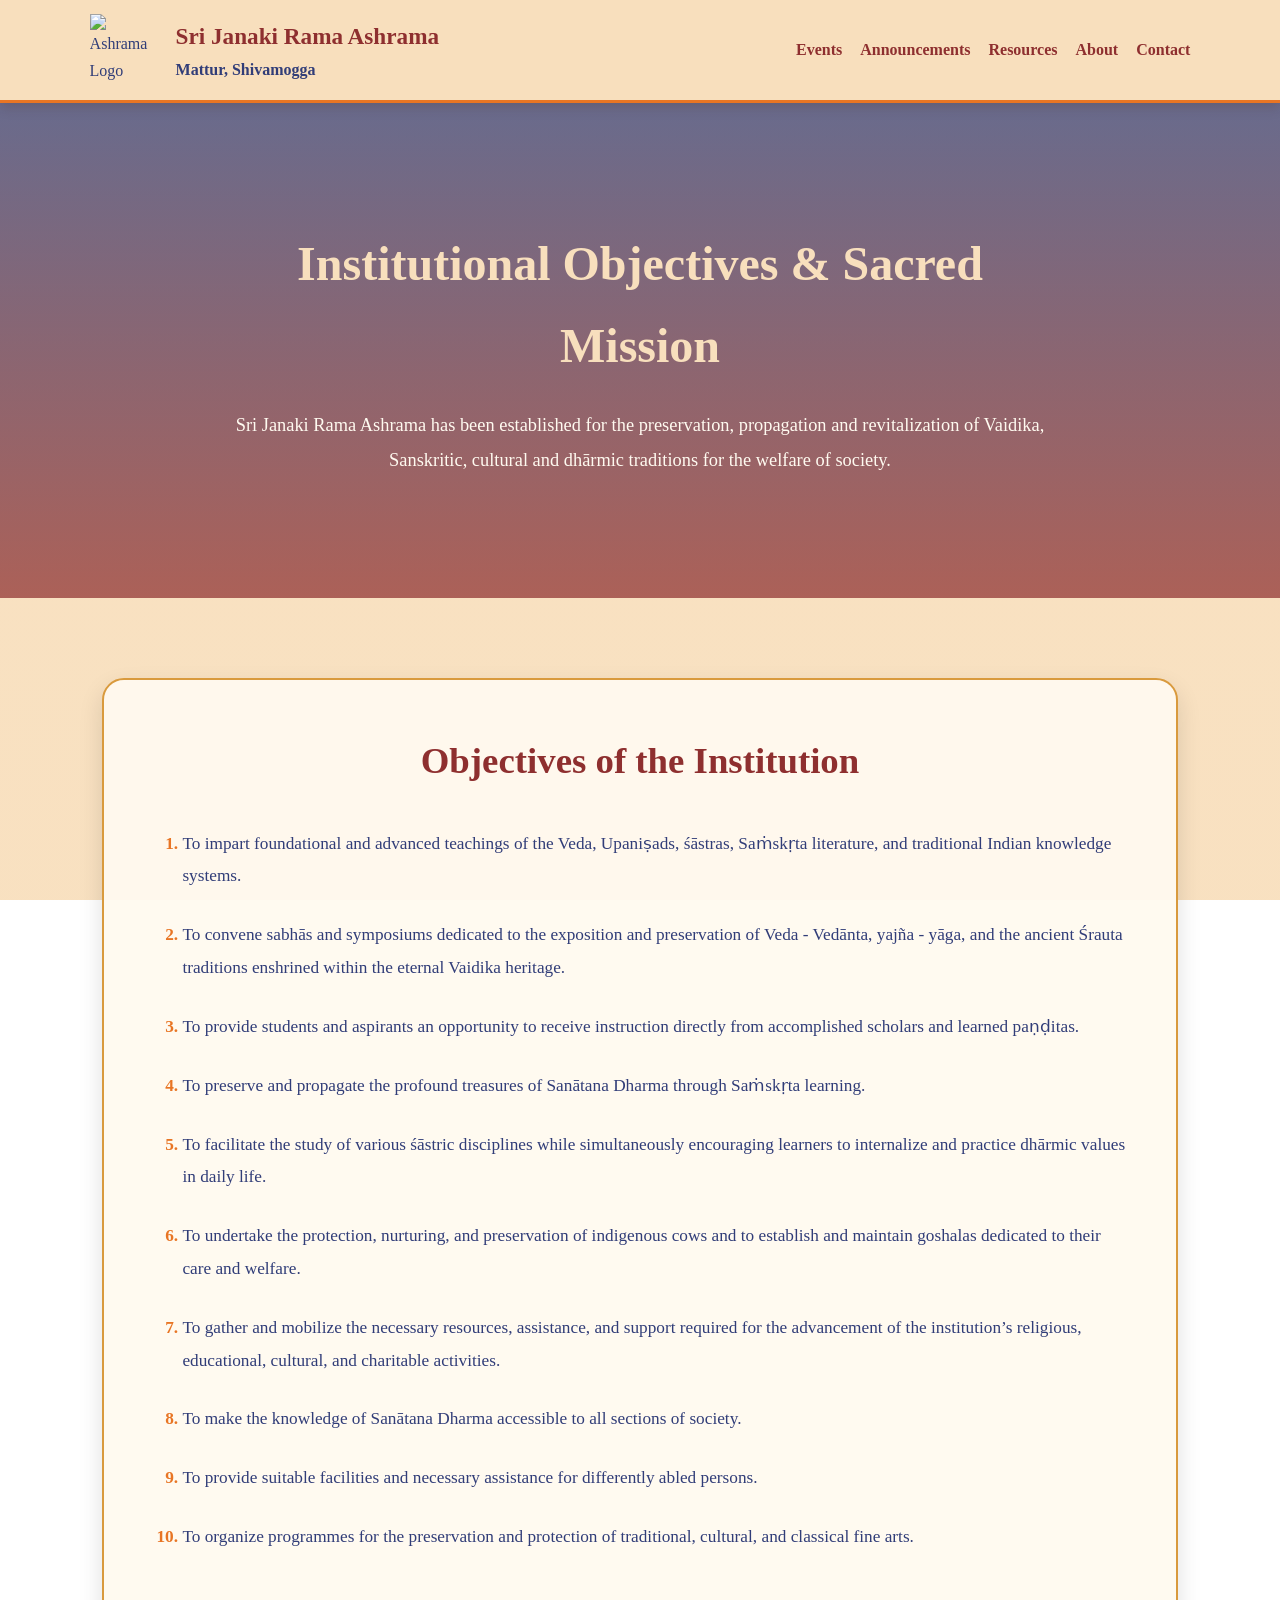
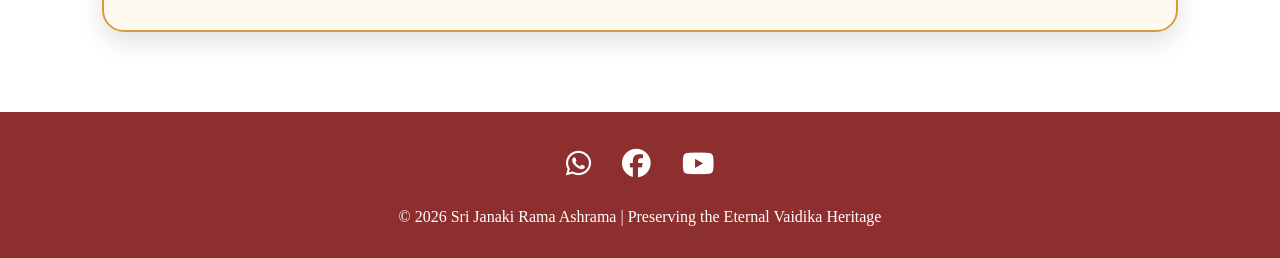
==== announcements.html @ 11c40f51 "Announcement page added" ====
<!DOCTYPE html> 
<html lang="en">
   <head>
      <meta charset="UTF-8" />
      <meta name="viewport" content="width=device-width, initial-scale=1.0" />
      <title>Announcements | Sri Janaki Rama Ashrama</title>
      <link rel="stylesheet" href="style.css" />
      <link rel="stylesheet"     href="https://cdnjs.cloudflare.com/ajax/libs/font-awesome/6.5.0/css/all.min.css" />
   </head>
   <body>
      <!-- HEADER -->   
      <header class="site-header">
         <div class="logo-area">
            <img src="assets/logo.png" alt="Ashrama Logo" />        
            <div>
               <h1>Sri Janaki Rama Ashrama</h1>
               <p>Mattur, Shivamogga</p>
            </div>
         </div>
         <nav>       <a href="index.html#events">Events</a>       <a href="announcements.html">Announcements</a>       <a href="index.html#resources">Resources</a>       <a href="index.html#about">About</a>       <a href="index.html#contact">Contact</a>     </nav>
      </header>
      <!-- HERO SECTION -->   
      <section class="announcement-hero">
         <div class="overlay"></div>
         <div class="announcement-content">
            <h2>Institutional Objectives & Sacred Mission</h2>
            <p>         Sri Janaki Rama Ashrama has been established for the preservation,         propagation and revitalization of Vaidika, Sanskritic, cultural         and dhārmic traditions for the welfare of society.       </p>
         </div>
      </section>
      <!-- MAIN CONTENT -->   
      <main class="announcement-page">
         <section class="announcement-card">
            <h2>Objectives of the Institution</h2>
            <ol class="objectives-list">
               <li>           To impart foundational and advanced teachings of the Veda,           Upaniṣads, śāstras, Saṁskṛta literature, and traditional           Indian knowledge systems.         </li>
               <li>           To convene sabhās and symposiums dedicated to the exposition           and preservation of Veda - Vedānta, yajña - yāga, and the           ancient Śrauta traditions enshrined within the eternal           Vaidika heritage.         </li>
               <li>           To provide students and aspirants an opportunity to receive           instruction directly from accomplished scholars and learned           paṇḍitas.         </li>
               <li>           To preserve and propagate the profound treasures of           Sanātana Dharma through Saṁskṛta learning.         </li>
               <li>           To facilitate the study of various śāstric disciplines while           simultaneously encouraging learners to internalize and practice           dhārmic values in daily life.         </li>
               <li>           To undertake the protection, nurturing, and preservation of           indigenous cows and to establish and maintain goshalas           dedicated to their care and welfare.         </li>
               <li>           To gather and mobilize the necessary resources, assistance,           and support required for the advancement of the institution’s           religious, educational, cultural, and charitable activities.         </li>
               <li>           To make the knowledge of Sanātana Dharma accessible to all           sections of society.         </li>
               <li>           To provide suitable facilities and necessary assistance for           differently abled persons.         </li>
               <li>           To organize programmes for the preservation and protection           of traditional, cultural, and classical fine arts.         </li>
            </ol>
         </section>
      </main>
      <!-- FOOTER -->   
      <footer>
         <div class="social-icons">        <a href="https://wa.me/919449998534" target="_blank">         <i class="fab fa-whatsapp"></i>       </a>        <a href="#" target="_blank">         <i class="fab fa-facebook"></i>       </a>        <a href="#" target="_blank">         <i class="fab fa-youtube"></i>       </a>      </div>
         <p>       © 2026 Sri Janaki Rama Ashrama |       Preserving the Eternal Vaidika Heritage     </p>
      </footer>
   </body>
</html>
---- style.css ----
:root {
  --cream: #f8dfbd;
  --saffron: #e87524;
  --maroon: #8e2f2f;
  --deep-blue: #313d78;
  --gold: #d99a3d;
  --white: #fffaf0;
  --shadow: rgba(75, 35, 15, 0.2);
}

* {
  box-sizing: border-box;
  margin: 0;
  padding: 0;
}

html {
  scroll-behavior: smooth;
}

body {
  font-family: Georgia, "Noto Serif Kannada", serif;
  background:
    linear-gradient(rgba(248, 223, 189, 0.92), rgba(248, 223, 189, 0.95)),
    url("assets/background.jpg");
  background-size: cover;
  background-attachment: fixed;
  background-position: center;
  color: var(--deep-blue);
  line-height: 1.7;
}

.site-header {
  position: sticky;
  top: 0;
  z-index: 10;
  background: rgba(248, 223, 189, 0.96);
  border-bottom: 3px solid var(--saffron);
  padding: 14px 7%;
  display: flex;
  justify-content: space-between;
  align-items: center;
  box-shadow: 0 4px 12px var(--shadow);
}

.logo-area {
  display: flex;
  align-items: center;
  gap: 14px;
}

.logo-area img {
  width: 72px;
  height: 72px;
  object-fit: contain;
}

.logo-area h1 {
  color: var(--maroon);
  font-size: 1.45rem;
}

.logo-area p {
  color: var(--deep-blue);
  font-weight: bold;
}

nav {
  display: flex;
  gap: 18px;
  flex-wrap: wrap;
}

nav a {
  color: var(--maroon);
  text-decoration: none;
  font-weight: bold;
}

nav a:hover {
  color: var(--saffron);
}

.hero {
  min-height: 70vh;
  display: flex;
  align-items: center;
  justify-content: center;
  text-align: center;
  padding: 80px 8%;
  border-bottom: 2px solid var(--gold);
}

.hero-content {
  max-width: 900px;
  background: rgba(255, 250, 240, 0.86);
  border: 2px solid var(--saffron);
  border-radius: 22px;
  padding: 45px;
  box-shadow: 0 10px 30px var(--shadow);
}

.hero h2 {
  color: var(--maroon);
  font-size: 2.4rem;
  margin-bottom: 18px;
}

.btn {
  display: inline-block;
  margin-top: 24px;
  padding: 12px 28px;
  background: var(--maroon);
  color: white;
  text-decoration: none;
  border-radius: 30px;
  font-weight: bold;
}

.btn:hover {
  background: var(--saffron);
}

.section {
  padding: 70px 8%;
}

.section.alt {
  background: rgba(255, 250, 240, 0.55);
}

.section h2 {
  color: var(--maroon);
  font-size: 2rem;
  margin-bottom: 28px;
  border-left: 8px solid var(--saffron);
  padding-left: 14px;
}

.cards {
  display: grid;
  grid-template-columns: repeat(auto-fit, minmax(260px, 1fr));
  gap: 24px;
}

.card,
.announcement,
.donation-box {
  background: var(--white);
  border: 1px solid var(--gold);
  border-radius: 18px;
  padding: 22px;
  box-shadow: 0 6px 18px var(--shadow);
}

.card img,
.announcement img {
  width: 100%;
  border-radius: 14px;
  margin-bottom: 15px;
}

.card h3,
.announcement h3,
.donation-box h3 {
  color: var(--maroon);
  margin-bottom: 10px;
}

.announcement {
  display: grid;
  grid-template-columns: 240px 1fr;
  gap: 24px;
  align-items: center;
}

.gallery {
  display: grid;
  grid-template-columns: repeat(auto-fit, minmax(220px, 1fr));
  gap: 18px;
}

.gallery img {
  width: 100%;
  height: 220px;
  object-fit: cover;
  border: 3px solid var(--saffron);
  border-radius: 18px;
  background: var(--white);
}

.donation-box {
  margin-top: 25px;
  max-width: 520px;
}

footer {
  background: var(--maroon);
  color: white;
  text-align: center;
  padding: 28px 8%;
}

.social-icons {
  margin-bottom: 14px;
}

.social-icons a {
  color: white;
  font-size: 1.8rem;
  margin: 0 12px;
  text-decoration: none;
}

.social-icons a:hover {
  color: var(--gold);
}

@media (max-width: 768px) {
  .site-header {
    flex-direction: column;
    gap: 12px;
  }

  nav {
    justify-content: center;
  }

  .hero h2 {
    font-size: 1.8rem;
  }

  .hero-content {
    padding: 28px;
  }

  .announcement {
    grid-template-columns: 1fr;
  }
}
/* ============================= */
/* ANNOUNCEMENTS PAGE            */
/* ============================= */
.announcement-hero {
	position: relative;
	min-height: 55vh;
	background: url("assets/background.jpg");
	background-size: cover;
	background-position: center;
	display: flex;
	align-items: center;
	justify-content: center;
	text-align: center;
}

.overlay {
	position: absolute;
	inset: 0;
	background: linear-gradient(rgba(49, 61, 120, 0.72), rgba(142, 47, 47, 0.72));
}

.announcement-content {
	position: relative;
	z-index: 2;
	max-width: 900px;
	padding: 40px;
	color: #fffaf0;
}

.announcement-content h2 {
	font-size: 3rem;
	margin-bottom: 22px;
	color: #f8dfbd;
}

.announcement-content p {
	font-size: 1.15rem;
	line-height: 1.9;
}

.announcement-page {
	padding: 80px 8%;
}

.announcement-card {
	background: rgba(255, 250, 240, 0.95);
	border: 2px solid #d99a3d;
	border-radius: 22px;
	padding: 50px;
	box-shadow: 0 10px 25px rgba(0, 0, 0, 0.12);
}

.announcement-card h2 {
	color: #8e2f2f;
	font-size: 2.3rem;
	margin-bottom: 35px;
	text-align: center;
}

.objectives-list {
	padding-left: 28px;
}

.objectives-list li {
	margin-bottom: 26px;
	line-height: 1.9;
	font-size: 1.08rem;
	color: #313d78;
}

.objectives-list li::marker {
	color: #e87524;
	font-weight: bold;
}

@media (max-width: 768px) {
	.announcement-content h2 {
		font-size: 2rem;
	}

	.announcement-card {
		padding: 30px;
	}

	.objectives-list li {
		font-size: 1rem;
	}
}
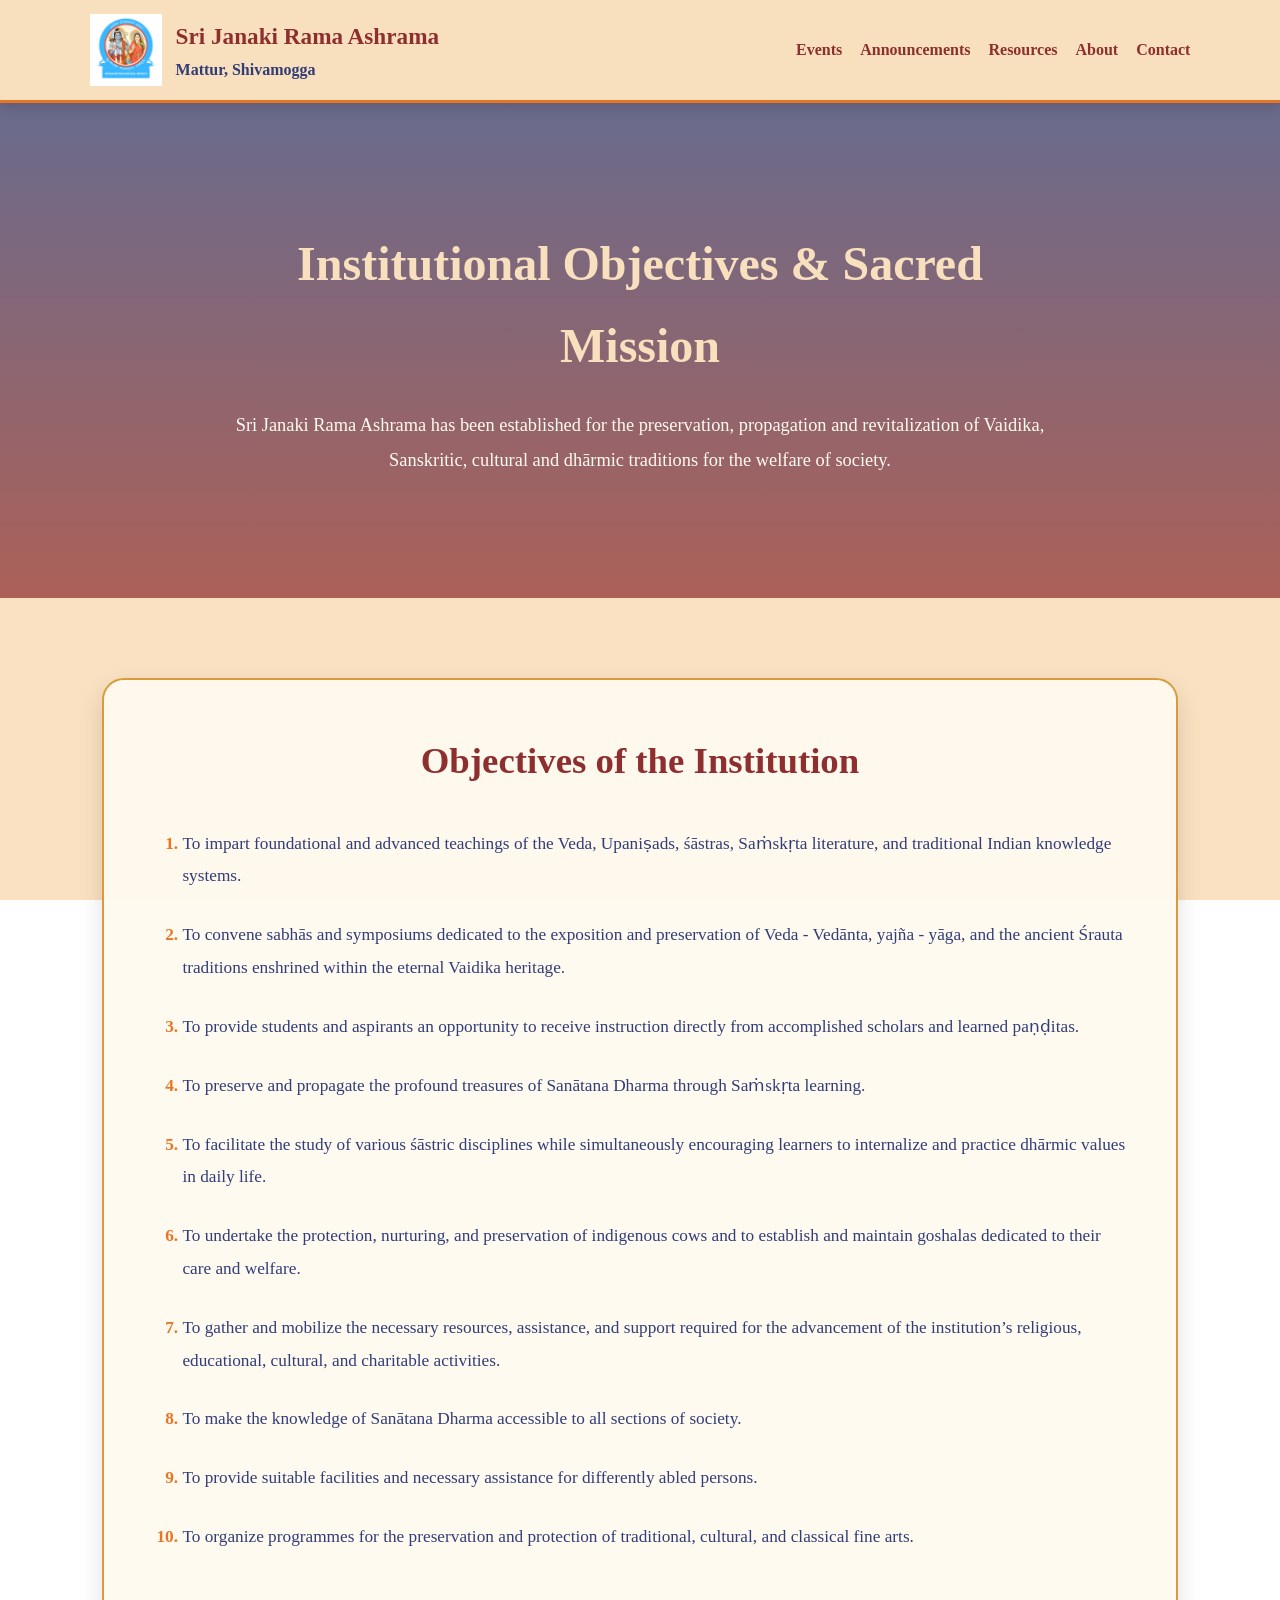
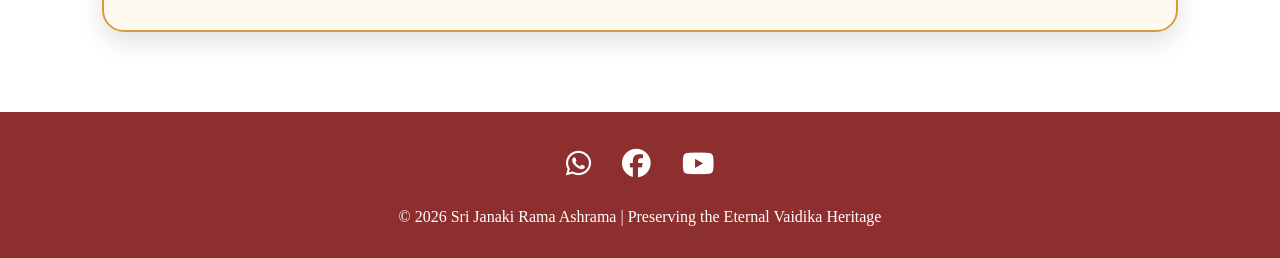
==== commit 90056949: "Update announcements.html" ====
--- a/announcements.html
+++ b/announcements.html
@@ -11,7 +11,7 @@
       <!-- HEADER -->   
       <header class="site-header">
          <div class="logo-area">
-            <img src="assets/logo.png" alt="Ashrama Logo" />        
+            <img src="assets/Logo.png" alt="Ashrama Logo" />        
             <div>
                <h1>Sri Janaki Rama Ashrama</h1>
                <p>Mattur, Shivamogga</p>
@@ -51,4 +51,4 @@
          <p>       © 2026 Sri Janaki Rama Ashrama |       Preserving the Eternal Vaidika Heritage     </p>
       </footer>
    </body>
-</html>+</html>
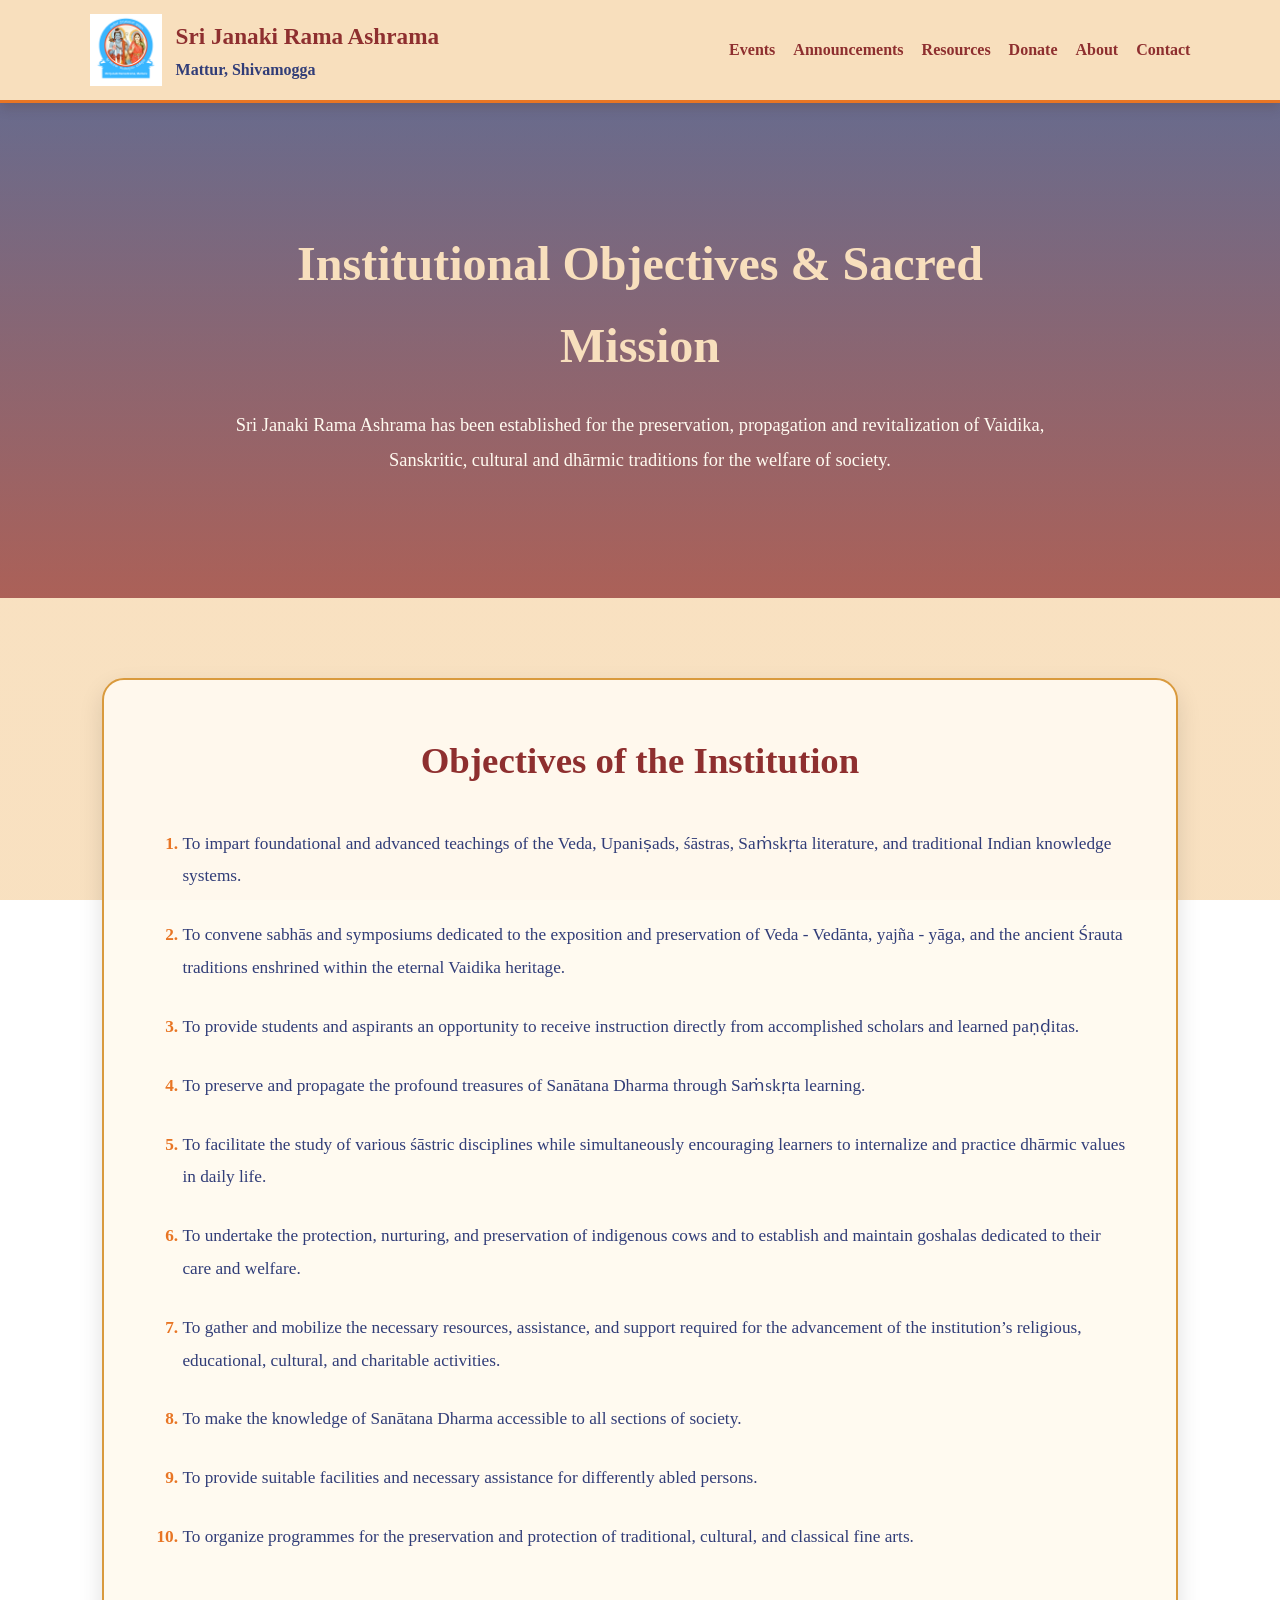
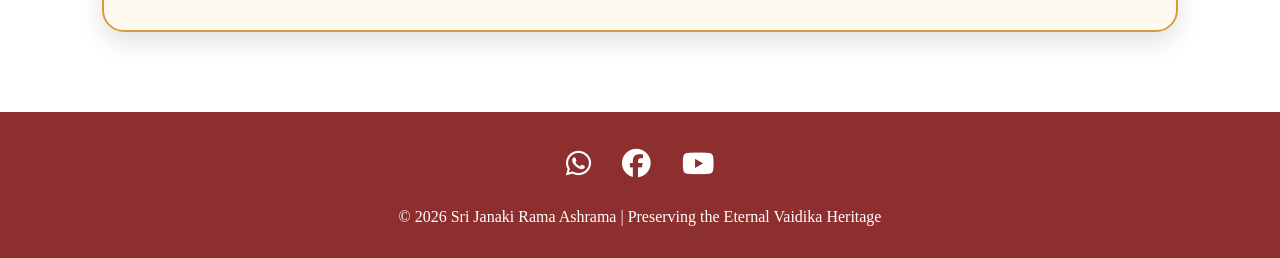
==== commit 12ac6d8a: "Added donation page link" ====
--- a/announcements.html
+++ b/announcements.html
@@ -17,7 +17,7 @@
                <p>Mattur, Shivamogga</p>
             </div>
          </div>
-         <nav>       <a href="index.html#events">Events</a>       <a href="announcements.html">Announcements</a>       <a href="index.html#resources">Resources</a>       <a href="index.html#about">About</a>       <a href="index.html#contact">Contact</a>     </nav>
+         <nav>       <a href="index.html#events">Events</a>       <a href="announcements.html">Announcements</a>       <a href="index.html#resources">Resources</a>  <a href="donation.html">Donate</a>     <a href="index.html#about">About</a>       <a href="index.html#contact">Contact</a>     </nav>
       </header>
       <!-- HERO SECTION -->   
       <section class="announcement-hero">
--- a/style.css
+++ b/style.css
@@ -326,3 +326,107 @@
 		font-size: 1rem;
 	}
 }
+/* ============================= */
+/* DONATION PAGE                 */
+/* ============================= */
+
+.donation-page {
+  min-height: 75vh;
+  padding: 80px 8%;
+}
+
+.donation-card {
+  max-width: 1050px;
+  margin: auto;
+  background: rgba(255, 250, 240, 0.95);
+  border: 2px solid var(--gold);
+  border-radius: 24px;
+  padding: 50px;
+  box-shadow: 0 10px 28px var(--shadow);
+}
+
+.donation-card h2 {
+  text-align: center;
+  color: var(--maroon);
+  font-size: 2.4rem;
+  margin-bottom: 20px;
+}
+
+.donation-intro {
+  text-align: center;
+  max-width: 800px;
+  margin: 0 auto 40px;
+  font-size: 1.08rem;
+}
+
+.donation-grid {
+  display: grid;
+  grid-template-columns: 1.2fr 0.8fr;
+  gap: 35px;
+  align-items: center;
+}
+
+.bank-details,
+.qr-box {
+  background: var(--white);
+  border: 1px solid var(--gold);
+  border-radius: 18px;
+  padding: 28px;
+}
+
+.bank-details h3,
+.qr-box h3 {
+  color: var(--maroon);
+  margin-bottom: 18px;
+}
+
+.bank-details p {
+  margin-bottom: 12px;
+}
+
+.qr-box {
+  text-align: center;
+}
+
+.qr-placeholder {
+  width: 260px;
+  height: 260px;
+  margin: 20px auto;
+  background: #fff;
+  border: 3px dashed var(--saffron);
+  border-radius: 18px;
+  display: flex;
+  align-items: center;
+  justify-content: center;
+}
+
+.qr-placeholder img {
+  max-width: 230px;
+  max-height: 230px;
+  object-fit: contain;
+}
+
+.qr-note {
+  font-size: 0.9rem;
+  color: var(--maroon);
+}
+
+@media (max-width: 768px) {
+  .donation-card {
+    padding: 30px;
+  }
+
+  .donation-grid {
+    grid-template-columns: 1fr;
+  }
+
+  .qr-placeholder {
+    width: 220px;
+    height: 220px;
+  }
+
+  .qr-placeholder img {
+    max-width: 195px;
+    max-height: 195px;
+  }
+}
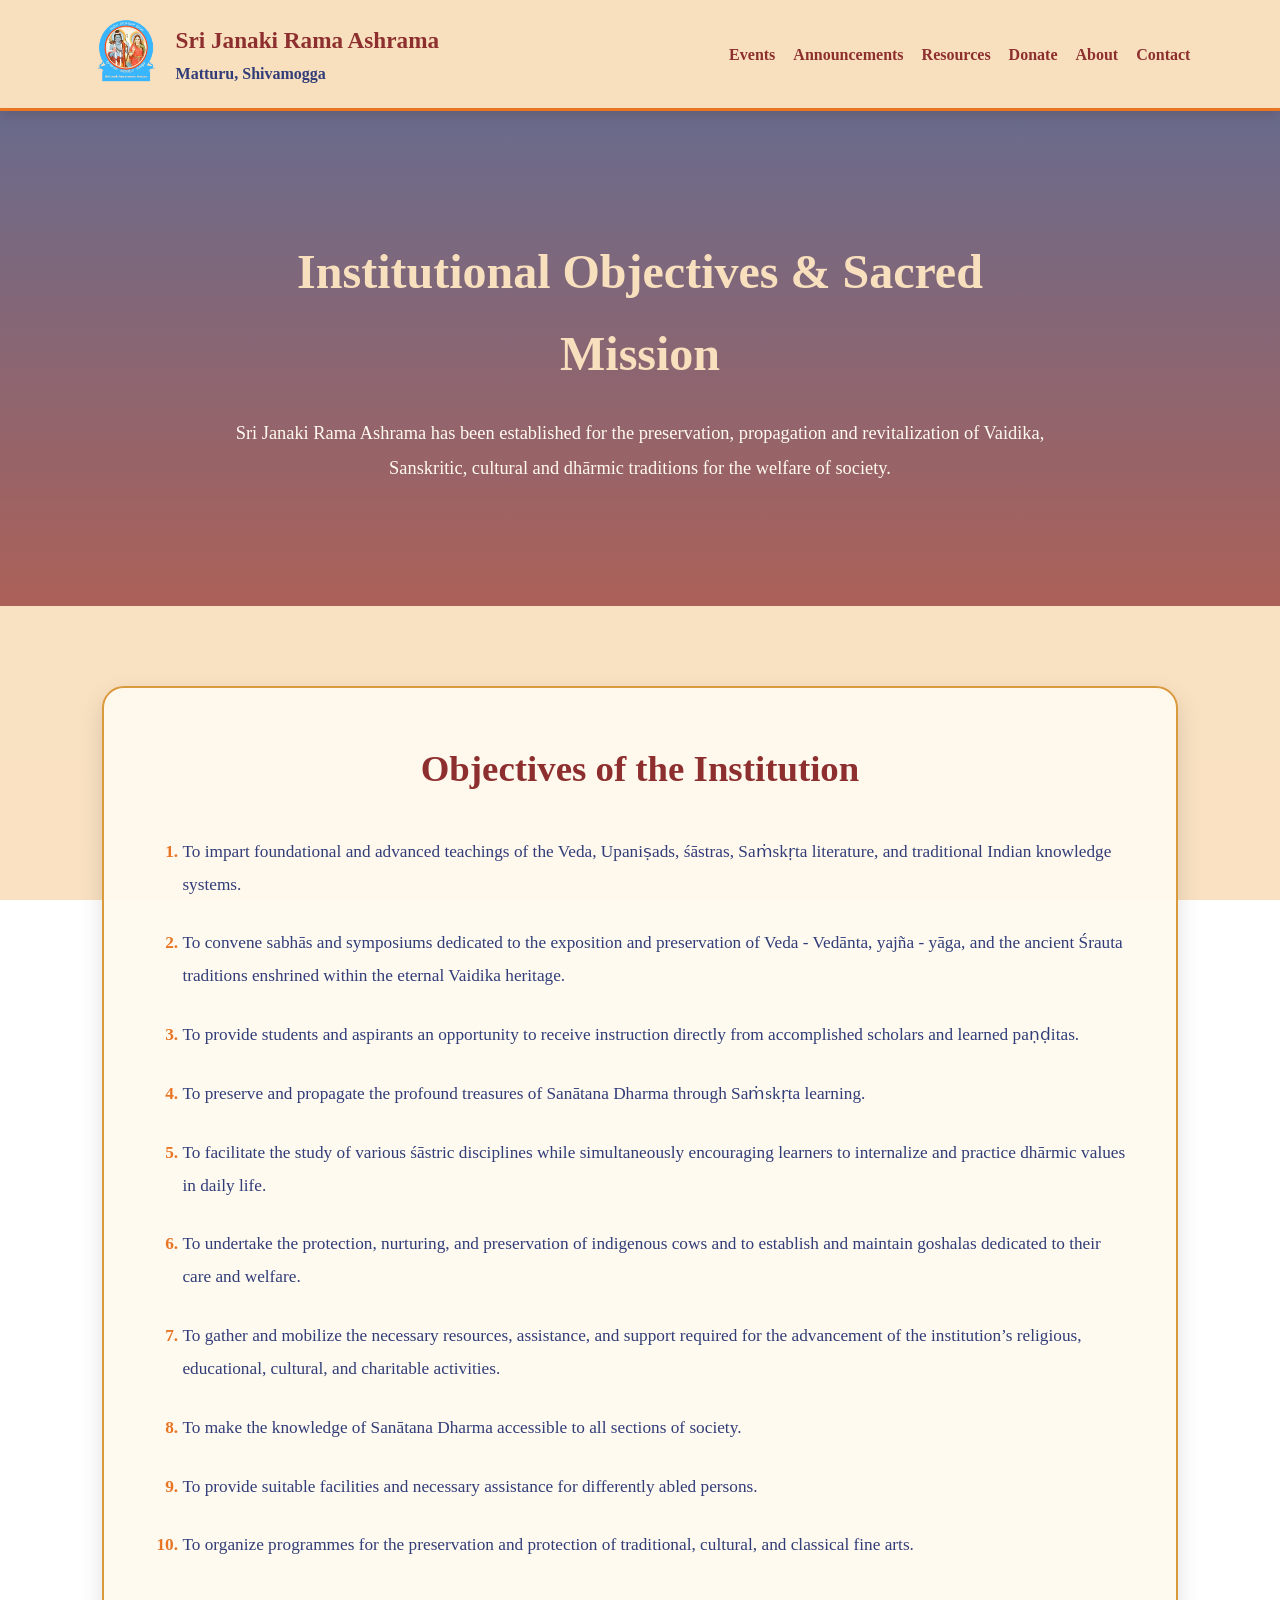
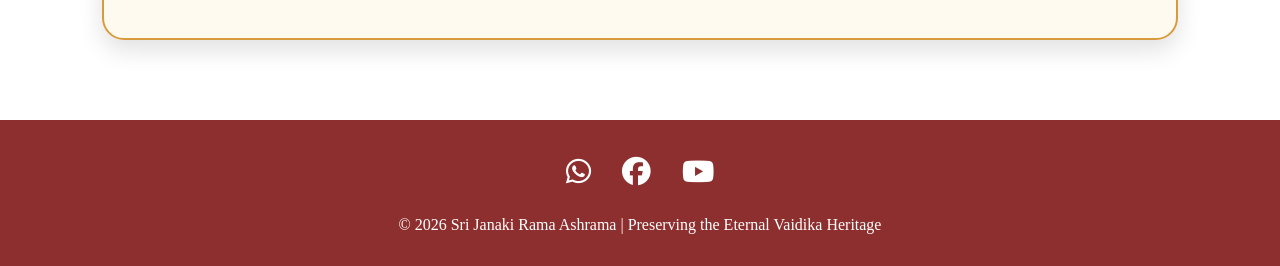
==== commit 11229bcc: "Updated logo text click" ====
--- a/announcements.html
+++ b/announcements.html
@@ -11,12 +11,16 @@
       <!-- HEADER -->   
       <header class="site-header">
          <div class="logo-area">
-            <img src="assets/Logo.png" alt="Ashrama Logo" />        
-            <div>
-               <h1>Sri Janaki Rama Ashrama</h1>
-               <p>Mattur, Shivamogga</p>
-            </div>
-         </div>
+      <a href="index.html" class="logo-link">
+        <img src="assets/Logo.png" alt="Ashrama Logo" />
+      </a>
+      <a href="index.html" class="title-link">
+        <div>
+          <h1>Sri Janaki Rama Ashrama</h1>
+          <p>Matturu, Shivamogga</p>
+        </div>
+      </a>
+    </div>
          <nav>       <a href="index.html#events">Events</a>       <a href="announcements.html">Announcements</a>       <a href="index.html#resources">Resources</a>  <a href="donation.html">Donate</a>     <a href="index.html#about">About</a>       <a href="index.html#contact">Contact</a>     </nav>
       </header>
       <!-- HERO SECTION -->   
--- a/style.css
+++ b/style.css
@@ -82,13 +82,75 @@
 }
 
 .hero {
+  position: relative;
+
   min-height: 70vh;
+
   display: flex;
   align-items: center;
   justify-content: center;
+
   text-align: center;
+
   padding: 80px 8%;
-  border-bottom: 2px solid var(--gold);
+
+  overflow: hidden;
+}
+
+/* Background Image */
+.hero::before {
+  content: "";
+
+  position: absolute;
+  inset: 0;
+
+  background:
+    linear-gradient(
+      rgba(0,0,0,0.18),
+      rgba(0,0,0,0.18)
+    ),
+    url("assets/hero-bg.jpg");
+
+  background-size: cover;
+  background-position: center;
+
+  opacity: 0.62;
+
+  z-index: 0;
+}
+
+/* Color Overlay */
+.hero::after {
+  content: "";
+
+  position: absolute;
+  inset: 0;
+
+  background:
+    linear-gradient(
+      rgba(248, 223, 189, 0.88),
+      rgba(255, 250, 240, 0.92)
+    );
+
+  z-index: 1;
+}
+
+/* Ensure content appears above overlays */
+.hero-content {
+  position: relative;
+  z-index: 2;
+
+  max-width: 900px;
+
+  background: rgba(255, 250, 240, 0.72);
+
+  border: 2px solid var(--saffron);
+
+  border-radius: 22px;
+
+  padding: 45px;
+
+  box-shadow: 0 10px 30px var(--shadow);
 }
 
 .hero-content {
@@ -430,3 +492,186 @@
     max-height: 195px;
   }
 }
+/* ============================= */
+/* RESOURCES BACKGROUND IMAGE    */
+/* ============================= */
+
+#resources {
+  position: relative;
+
+  overflow: hidden;
+}
+
+/* Background Image */
+#resources::before {
+  content: "";
+
+  position: absolute;
+  inset: 0;
+
+  background:
+    url("assets/resources-bg.jpg");
+
+  background-size: cover;
+  background-position: center;
+
+  opacity: 0.18;
+
+  z-index: 0;
+}
+
+/* Color Overlay */
+#resources::after {
+  content: "";
+
+  position: absolute;
+  inset: 0;
+
+  background:
+    linear-gradient(
+      rgba(248, 223, 189, 0.9),
+      rgba(255, 250, 240, 0.92)
+    );
+
+  z-index: 1;
+}
+
+/* Keep all content above overlays */
+#resources > * {
+  position: relative;
+  z-index: 2;
+}
+/* ============================= */
+/* MOBILE OPTIMIZATION           */
+/* ============================= */
+
+@media (max-width: 768px) {
+
+  body {
+    background-attachment: scroll;
+  }
+
+  .site-header {
+    position: relative;
+    padding: 16px 5%;
+  }
+
+  .logo-area {
+    flex-direction: column;
+    text-align: center;
+  }
+
+  .logo-area img {
+    width: 64px;
+    height: 64px;
+  }
+
+  .logo-area h1 {
+    font-size: 1.25rem;
+  }
+
+  nav {
+    width: 100%;
+    justify-content: center;
+    gap: 10px;
+  }
+
+  nav a {
+    font-size: 0.92rem;
+    padding: 6px 8px;
+  }
+
+  .hero {
+    min-height: auto;
+    padding: 55px 5%;
+  }
+
+  .hero::before {
+    background-position: center;
+    opacity: 0.42;
+  }
+
+  .hero-content {
+    padding: 26px 20px;
+    border-radius: 16px;
+  }
+
+  .hero h2 {
+    font-size: 1.55rem;
+    line-height: 1.35;
+  }
+
+  .hero p {
+    font-size: 0.98rem;
+  }
+
+  .section {
+    padding: 50px 5%;
+  }
+
+  .section h2 {
+    font-size: 1.6rem;
+  }
+
+  .cards,
+  .gallery,
+  .donation-grid {
+    grid-template-columns: 1fr;
+  }
+
+  .card,
+  .announcement,
+  .donation-box,
+  .donation-card,
+  .announcement-card {
+    padding: 24px 18px;
+  }
+
+  .gallery img {
+    height: 190px;
+  }
+
+  .announcement-content {
+    padding: 28px 18px;
+  }
+
+  .announcement-content h2 {
+    font-size: 1.8rem;
+  }
+
+  .objectives-list {
+    padding-left: 22px;
+  }
+
+  .objectives-list li {
+    font-size: 0.98rem;
+    line-height: 1.75;
+  }
+
+  footer {
+    padding: 24px 5%;
+  }
+
+  .social-icons a {
+    font-size: 1.6rem;
+    margin: 0 9px;
+  }
+}
+/* ============================= */
+/* CLICKABLE LOGO & TITLE        */
+/* ============================= */
+
+.logo-link,
+.title-link {
+  text-decoration: none !important;
+  color: inherit;
+}
+
+.title-link h1,
+.title-link p {
+  text-decoration: none !important;
+}
+
+.title-link:hover {
+  text-decoration: none;
+}
